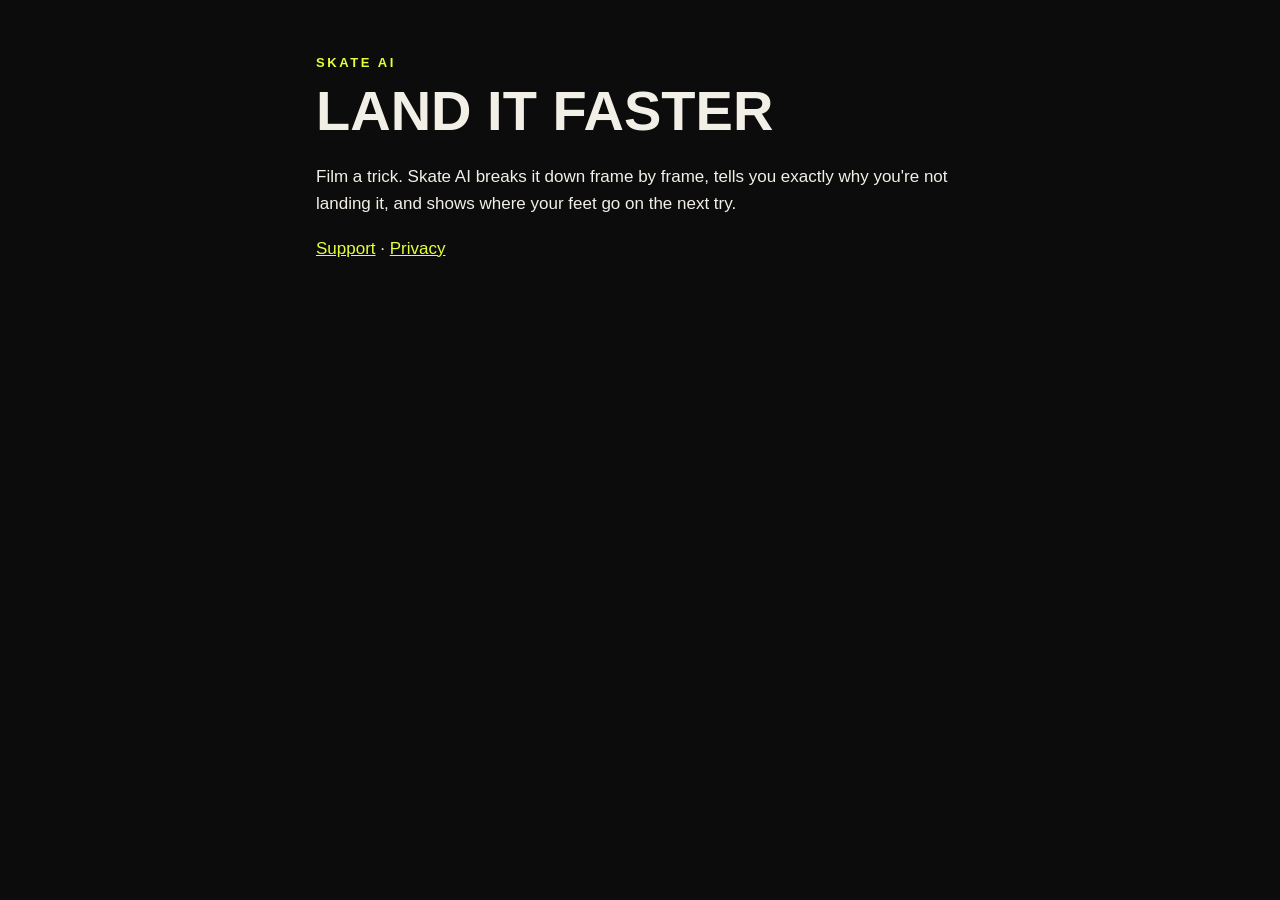
==== index.html @ 762c2c30 "Privacy policy, support, and landing pages for GitHub Pages Co-Authored-By: Claude Opus 5.5 <noreply" ====
<!doctype html>
<html lang="en">
<head>
<meta charset="utf-8">
<meta name="viewport" content="width=device-width, initial-scale=1">
<title>Skate AI Trick Coach</title>
<meta name="description" content="Film a skate trick. Skate AI breaks down why you're not landing it and what to change on the next try.">
<link rel="stylesheet" href="style.css">
</head>
<body>
<main>
<span class="brand">Skate AI</span>
<h1>Land it faster</h1>
<p>Film a trick. Skate AI breaks it down frame by frame, tells you exactly why you're not landing it, and shows where your feet go on the next try.</p>
<p><a href="support/">Support</a> · <a href="privacy/">Privacy</a></p>
</main>
</body>
</html>
---- style.css ----
:root { --ink: #0c0c0c; --card: #1a1a1a; --paper: #f2efe6; --dim: #9c9991; --acid: #e6ff3d; }
* { box-sizing: border-box; }
body { margin: 0; background: var(--ink); color: var(--paper); font: 17px/1.6 -apple-system, BlinkMacSystemFont, "Segoe UI", Roboto, sans-serif; }
main { max-width: 680px; margin: 0 auto; padding: 48px 16px 80px; }
.brand { color: var(--acid); font-weight: 900; letter-spacing: 0.2em; text-transform: uppercase; font-size: 13px; text-decoration: none; }
h1 { font: 900 56px/1 "SF Pro Display", -apple-system, "Arial Narrow", sans-serif; font-stretch: condensed; text-transform: uppercase; margin: 8px 0 24px; }
h2 { font-size: 13px; font-weight: 900; letter-spacing: 0.16em; text-transform: uppercase; color: var(--dim); margin: 40px 0 8px; }
a { color: var(--acid); }
.card { background: var(--card); border-radius: 18px; padding: 20px; margin: 16px 0; }
.dim { color: var(--dim); font-size: 14px; }
ul { padding-left: 20px; }
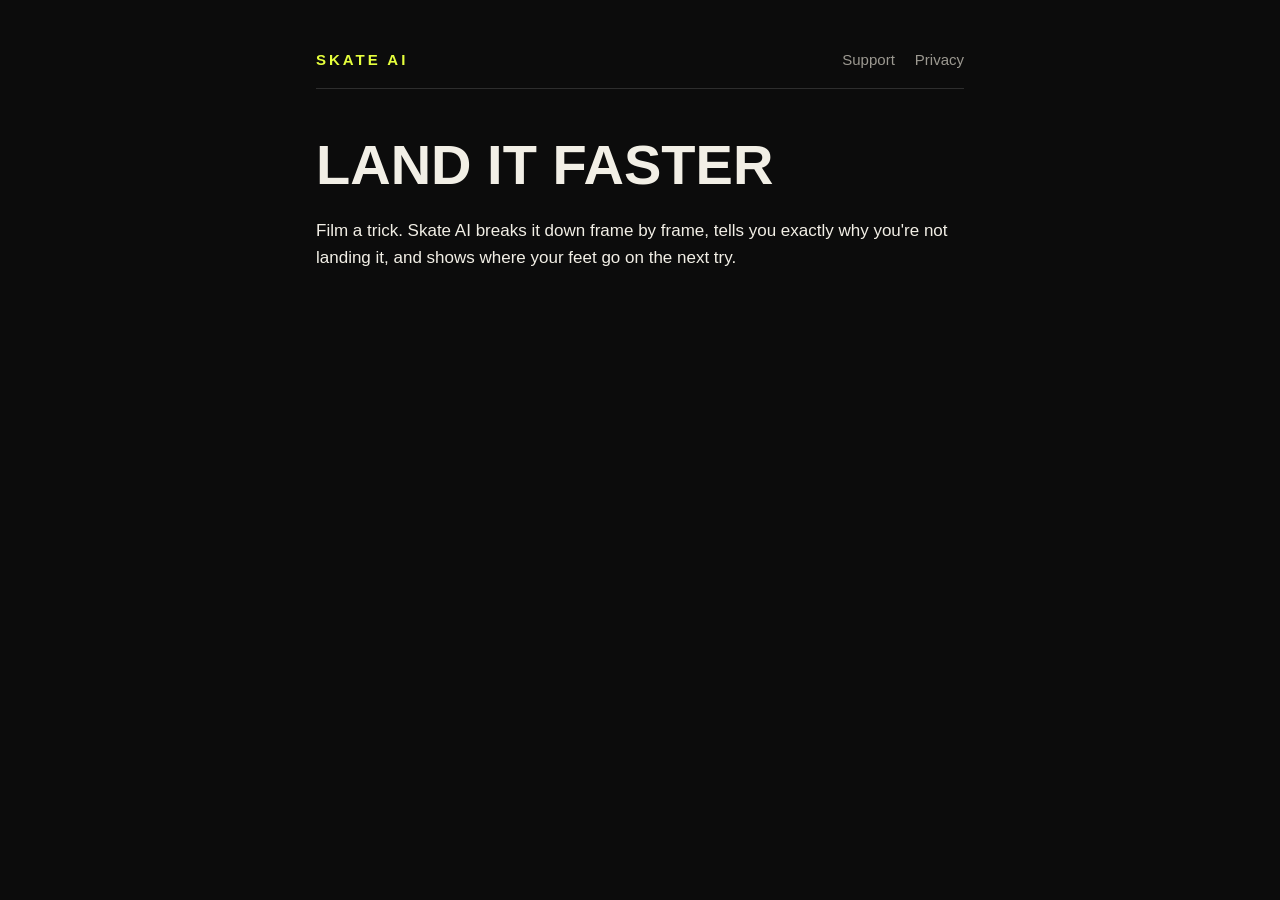
==== commit a3fec617: "Site: brand moves into a top nav Co-Authored-By: Claude Opus 5.5 <noreply@anthropic.com>" ====
--- a/index.html
+++ b/index.html
@@ -9,10 +9,9 @@
 </head>
 <body>
 <main>
-<span class="brand">Skate AI</span>
+<nav><a class="brand" href="">Skate AI</a><span><a href="support/">Support</a><a href="privacy/">Privacy</a></span></nav>
 <h1>Land it faster</h1>
 <p>Film a trick. Skate AI breaks it down frame by frame, tells you exactly why you're not landing it, and shows where your feet go on the next try.</p>
-<p><a href="support/">Support</a> · <a href="privacy/">Privacy</a></p>
 </main>
 </body>
 </html>
--- a/style.css
+++ b/style.css
@@ -2,8 +2,11 @@
 * { box-sizing: border-box; }
 body { margin: 0; background: var(--ink); color: var(--paper); font: 17px/1.6 -apple-system, BlinkMacSystemFont, "Segoe UI", Roboto, sans-serif; }
 main { max-width: 680px; margin: 0 auto; padding: 48px 16px 80px; }
-.brand { color: var(--acid); font-weight: 900; letter-spacing: 0.2em; text-transform: uppercase; font-size: 13px; text-decoration: none; }
-h1 { font: 900 56px/1 "SF Pro Display", -apple-system, "Arial Narrow", sans-serif; font-stretch: condensed; text-transform: uppercase; margin: 8px 0 24px; }
+nav { display: flex; justify-content: space-between; align-items: center; padding-bottom: 16px; margin-bottom: 48px; border-bottom: 1px solid #2e2e2e; }
+nav span { display: flex; gap: 20px; font-size: 15px; }
+nav span a { color: var(--dim); text-decoration: none; }
+.brand { color: var(--acid); font-weight: 900; letter-spacing: 0.2em; text-transform: uppercase; font-size: 15px; text-decoration: none; }
+h1 { font: 900 56px/1 "SF Pro Display", -apple-system, "Arial Narrow", sans-serif; font-stretch: condensed; text-transform: uppercase; margin: 0 0 24px; }
 h2 { font-size: 13px; font-weight: 900; letter-spacing: 0.16em; text-transform: uppercase; color: var(--dim); margin: 40px 0 8px; }
 a { color: var(--acid); }
 .card { background: var(--card); border-radius: 18px; padding: 20px; margin: 16px 0; }
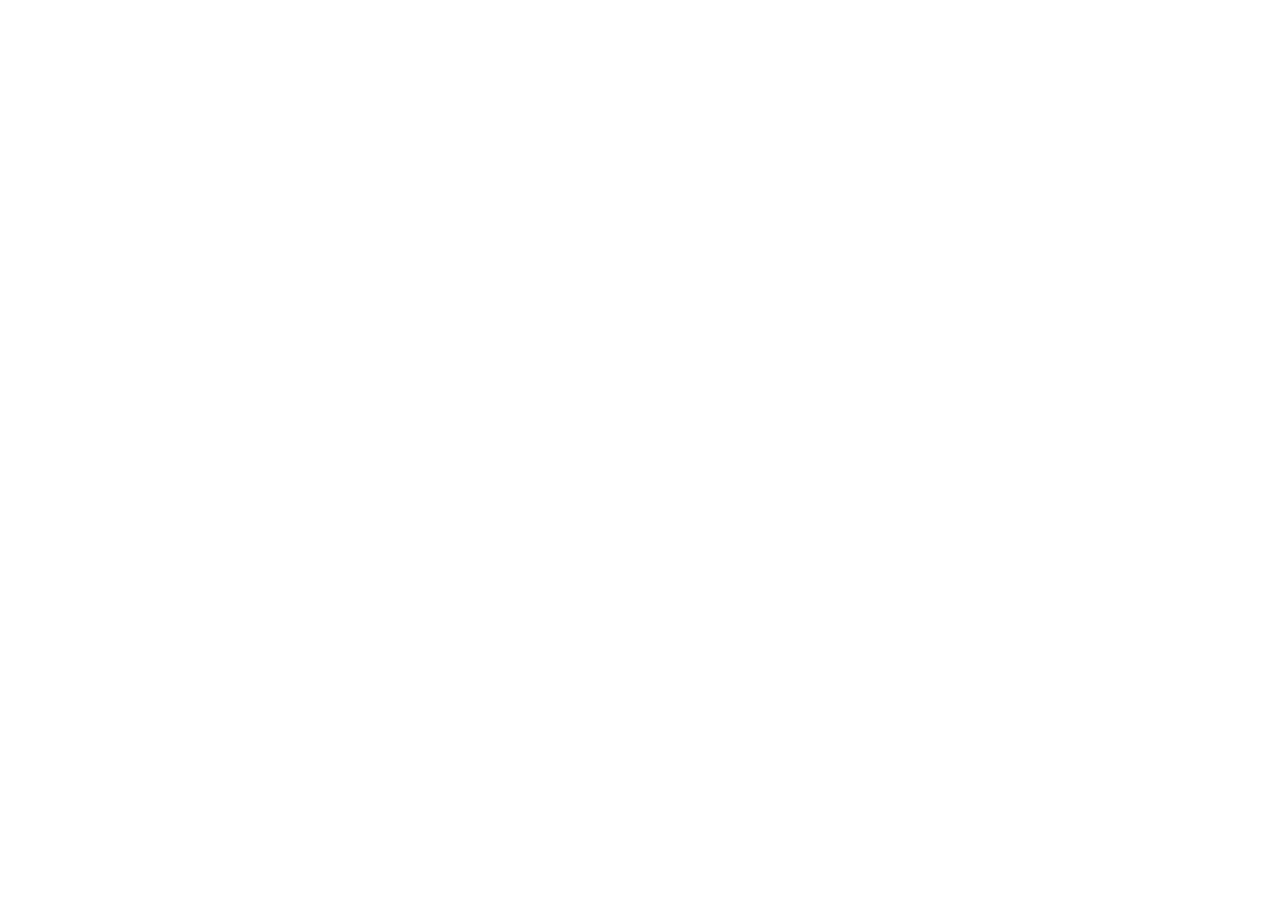
==== commit 0d5e65c8: "Send every page to getskateai.com The site moved to getskateai.com. Each page here now redirects to " ====
--- a/index.html
+++ b/index.html
@@ -3,15 +3,15 @@
 <head>
 <meta charset="utf-8">
 <meta name="viewport" content="width=device-width, initial-scale=1">
-<title>Skate AI Trick Coach</title>
-<meta name="description" content="Film a skate trick. Skate AI breaks down why you're not landing it and what to change on the next try.">
+<title>website moved to getskateai.com</title>
+<link rel="canonical" href="https://getskateai.com/">
+<meta http-equiv="refresh" content="0; url=https://getskateai.com/">
+<meta name="robots" content="noindex, follow">
 <link rel="stylesheet" href="style.css">
 </head>
 <body>
 <main>
-<nav><a class="brand" href="">Skate AI</a><span><a href="support/">Support</a><a href="privacy/">Privacy</a></span></nav>
-<h1>Land it faster</h1>
-<p>Film a trick. Skate AI breaks it down frame by frame, tells you exactly why you're not landing it, and shows where your feet go on the next try.</p>
+<p>Skate AI's website now lives at <a href="https://getskateai.com/">https://getskateai.com/</a>.</p>
 </main>
 </body>
 </html>
